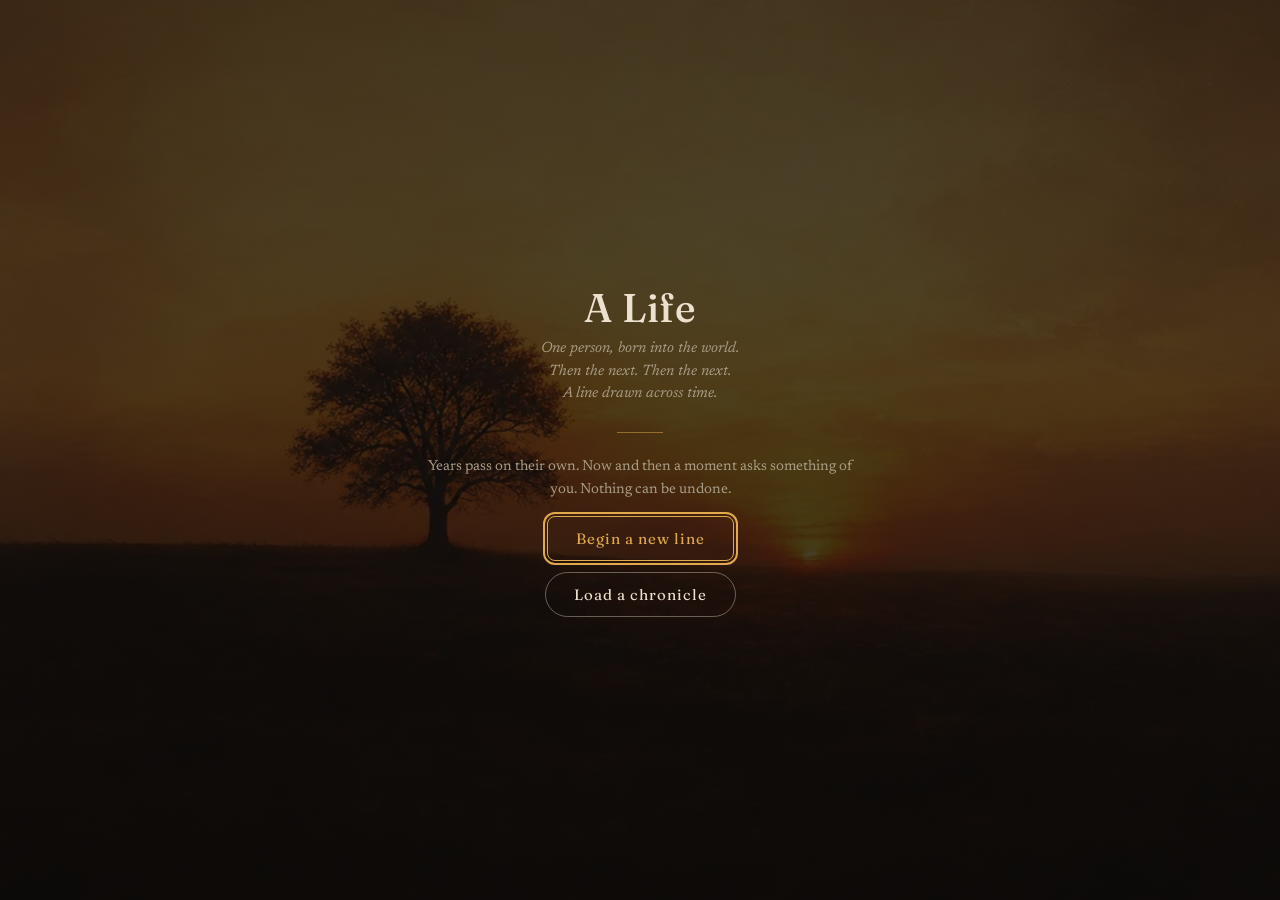
==== a-life.html @ 51de18b0 "UX/a11y: inline delete confirm, constellation keyboard nav, live regions, AA contrast Addresses majo" ====
<!DOCTYPE html>
<html lang="en">
<head>
<meta charset="UTF-8">
<meta name="viewport" content="width=device-width, initial-scale=1.0, viewport-fit=cover">
<title>A Life</title>
<link rel="icon" href="data:image/svg+xml,%3Csvg xmlns='http://www.w3.org/2000/svg' viewBox='0 0 32 32'%3E%3Crect width='32' height='32' fill='%2316110d'/%3E%3Ccircle cx='16' cy='15' r='7' fill='%23e0a94b'/%3E%3C/svg%3E">
<link rel="preconnect" href="https://fonts.googleapis.com">
<link rel="preconnect" href="https://fonts.gstatic.com" crossorigin>
<link href="https://fonts.googleapis.com/css2?family=Fraunces:ital,opsz,wght@0,9..144,400;0,9..144,500;0,9..144,600;1,9..144,400;1,9..144,500&family=Newsreader:ital,opsz,wght@0,6..72,400;0,6..72,500;1,6..72,400&display=swap" rel="stylesheet">
<link rel="stylesheet" href="styles.css">
</head>
<body>
<canvas id="sky" aria-hidden="true"></canvas>
<div id="stageArt" aria-hidden="true"></div>
<div id="stageTitle" aria-live="polite" aria-atomic="true"></div>
<div class="grain"></div><div class="glow"></div>
<div class="cloudStatus" id="cloudStatus" role="status" aria-live="polite" aria-atomic="true"></div>

<div id="app">
  <header>
    <div class="who">
      <div class="name" id="hName">&mdash;</div>
      <div class="meta" id="hMeta">&mdash;</div>
    </div>
    <div class="gen" id="hGen"></div>
  </header>
  <div class="being" id="being" aria-live="polite" aria-atomic="true"></div>
  <div class="stage">
    <div class="passing" id="passing">
      <div class="yr" id="pYr"></div>
      <div class="age" id="pAge">0<small id="pAgeSub">years</small></div>
      <div class="breath"></div>
    </div>
    <div class="card" id="card" tabindex="-1" role="group" aria-label="a moment">
      <div class="scene" id="scene" aria-live="polite" aria-atomic="true"></div>
      <div class="choices" id="choices"></div>
    </div>
  </div>
  <div class="log" id="log" aria-live="polite" aria-atomic="false"></div>
  <footer>
    <button class="pp" id="pp" aria-label="pause"></button>
    <div class="flow" id="flow">the years are passing</div>
    <button class="pp" id="menuBtn" aria-label="save and menu" title="save &amp; menu" style="flex:0 0 44px;"><svg viewBox="0 0 24 24" fill="none" stroke="currentColor" stroke-width="2"><path d="M4 6h16M4 12h16M4 18h16"/></svg></button>
  </footer>
</div>

<div class="veil show" id="vTitle" role="dialog" aria-modal="true" aria-label="A Life">
  <div class="veil-art" aria-hidden="true" style="background-image:url('assets/title.webp')"></div>
  <div class="sheet">
    <h1>A Life</h1>
    <div class="tag">One person, born into the world.<br>Then the next. Then the next.<br>A line drawn across time.</div>
    <div class="rule"></div>
    <p class="dim">Years pass on their own. Now and then a moment asks something of you. Nothing can be undone.</p>
    <div style="display:flex;flex-direction:column;gap:11px;align-items:center;margin-top:8px;">
      <button class="btn" id="begin">Begin a new line</button>
      <button class="btn ghost" id="openLoad">Load a chronicle</button>
    </div>
  </div>
</div>

<div class="veil" id="vLoad" role="dialog" aria-modal="true" aria-label="Chronicles">
  <div class="sheet">
    <h1 class="small">Chronicles</h1>
    <div class="tag" id="loadHint" aria-live="polite" aria-atomic="true">Choose a line to continue, or start another.</div>
    <div id="slotList" style="margin:8px 0 4px;text-align:left;"></div>
    <button class="btn ghost" id="inspectBtn" style="font-size:12px;padding:8px 16px;">Inspect storage</button>
    <div id="inspectOut" style="text-align:left;font-size:11px;color:var(--ink-dim);margin:10px 0;white-space:pre-wrap;word-break:break-word;line-height:1.5;"></div>
    <div class="backup">
      <div class="backupTitle">Your chronicle code &mdash; continue on any device</div>
      <textarea id="codeBox" placeholder="Tap “Sync &amp; copy code” for your chronicle code. To continue a line on another device, paste its code here and tap “Continue from code”." spellcheck="false"></textarea>
      <div class="backupRow">
        <button class="btn ghost" id="exportBtn">Sync &amp; copy code</button>
        <button class="btn ghost" id="importBtn">Continue from code</button>
      </div>
      <div id="backupMsg" class="backupMsg" role="status" aria-live="polite" aria-atomic="true"></div>
    </div>
    <button class="btn ghost" id="loadBack">Back</button>
  </div>
</div>

<div class="veil" id="vDeath" role="dialog" aria-modal="true" aria-label="An ending">
  <div class="veil-art" aria-hidden="true" style="background-image:url('assets/eulogy.webp')"></div>
  <div class="sheet">
    <div class="yr" style="font-family:'Fraunces';font-size:11px;letter-spacing:4px;text-transform:uppercase;color:var(--ink-faint);margin-bottom:10px;">an ending</div>
    <h1 class="small" id="dName">&mdash;</h1>
    <div class="tag" id="dSpan">&mdash;</div>
    <p class="eul-line" id="dEul">&mdash;</p>
    <div class="rule"></div>
    <div class="survivors" id="dSurv"></div>
    <div style="margin-top:14px;"><span id="dChron" tabindex="0" role="button" aria-label="read this life in the chronicle" style="cursor:pointer;font-size:13px;color:var(--amber);opacity:.9;letter-spacing:.3px;">&#10022; read this life &amp; the line &#8599;</span></div>
    <button class="btn" id="dNext" style="margin-top:16px;">&mdash;</button>
    <div style="margin-top:16px;"><span id="dBackup" tabindex="0" role="button" aria-label="back up this bloodline" style="cursor:pointer;font-size:13px;color:var(--amber);opacity:.88;letter-spacing:.3px;border-bottom:1px solid rgba(224,169,75,.35);padding-bottom:1px;">&#8675; back up this bloodline</span></div>
  </div>
</div>

<div class="veil" id="vHeir" role="dialog" aria-modal="true" aria-label="The line continues">
  <div class="veil-art" aria-hidden="true" style="background-image:url('assets/heir.webp')"></div>
  <div class="sheet">
    <div class="yr" style="font-family:'Fraunces';font-size:11px;letter-spacing:4px;text-transform:uppercase;color:var(--ink-faint);margin-bottom:10px;" id="heirKick">the line continues</div>
    <h1 class="small" id="heirName">&mdash;</h1>
    <div class="tag" id="heirTag">&mdash;</div>
    <p class="dim" id="heirInherit">&mdash;</p>
    <button class="btn" id="heirGo">Live this life</button>
  </div>
</div>

<div class="veil" id="vChron" role="dialog" aria-modal="true" aria-label="The Chronicle">
  <div class="sheet tree">
    <h1 class="small">The Chronicle</h1>
    <div class="tag" id="chronName" style="margin-bottom:10px;"></div>
    <div class="tabs" role="tablist" aria-label="Chronicle views">
      <button class="tab on" data-tab="life" id="tabLife" role="tab" aria-selected="true" aria-controls="paneLife" tabindex="0">This Life</button>
      <button class="tab" data-tab="line" id="tabLine" role="tab" aria-selected="false" aria-controls="paneLine" tabindex="-1">The Line</button>
      <button class="tab" data-tab="stars" id="tabStars" role="tab" aria-selected="false" aria-controls="paneStars" tabindex="-1">Constellation</button>
    </div>
    <div id="paneLife" class="pane" role="tabpanel" aria-labelledby="tabLife" tabindex="0">
      <div class="lifeHead" id="lifeHead"></div>
      <div class="memoir" id="memoir" tabindex="0" role="region" aria-label="this life, recorded"></div>
    </div>
    <div id="paneLine" class="pane" role="tabpanel" aria-labelledby="tabLine" tabindex="0" style="display:none;">
      <div class="house" id="housePanel"></div>
      <div class="marks" id="marks"></div>
      <div class="lineage" id="lineage"></div>
    </div>
    <div id="paneStars" class="pane" role="tabpanel" aria-labelledby="tabStars" tabindex="0" style="display:none;">
      <div class="starWrap"><canvas id="starCanvas" aria-hidden="true"></canvas><div class="starTip" id="starTip"></div></div>
      <div class="starLegend">
        <span><i class="dot chose"></i> chosen</span>
        <span><i class="dot alt"></i> the road not taken</span>
        <span class="starHint">each strand is one life &middot; drag or arrow keys to roam &middot; pinch / scroll to zoom</span>
      </div>
      <div id="starA11y" class="sr-only" aria-live="polite" aria-atomic="true"></div>
    </div>
    <button class="btn" id="chronClose">Return</button>
  </div>
</div>

<!-- Game logic, split by concern and loaded in dependency order. -->
<script src="core.js"></script>
<script src="content.js"></script>
<script src="engine.js"></script>
<script src="dynasty.js"></script>
<script src="ui.js"></script>
<script src="persistence.js"></script>
<script src="cloud.js"></script>
<script src="scene.js"></script>
<script src="constellation.js"></script>
</body>
</html>
---- styles.css ----
:root{
    --bg:#16110d;
    --bg2:#1f1813;
    --ink:#ece1cf;
    --ink-dim:#a99c87;
    --ink-faint:#8a7d6e;
    --amber:#e0a94b;
    --rose:#db9d9a;
    --sage:#9bbf9a;
    --line:rgba(236,225,207,0.11);
    --card:rgba(35,27,21,0.9);
  }
  *{box-sizing:border-box;margin:0;padding:0;}
  html,body{height:100%;}
  #sky{position:fixed;inset:0;z-index:0;display:block;width:100%;height:100%;}
  #stageTitle{position:fixed;top:42%;left:0;right:0;z-index:5;text-align:center;pointer-events:none;
    font-family:'Fraunces',serif;font-weight:400;font-size:13px;letter-spacing:8px;text-transform:uppercase;
    color:var(--amber);opacity:0;transition:opacity 1.4s ease;text-shadow:0 0 24px rgba(224,169,75,0.6);}
  #stageTitle.show{opacity:0.92;}
  body{
    background:var(--bg);
    color:var(--ink);
    font-family:'Newsreader',serif;
    overflow:hidden;
    -webkit-tap-highlight-color:transparent;
    -webkit-font-smoothing:antialiased;
  }
  .grain{position:fixed;inset:0;pointer-events:none;z-index:1;opacity:0.045;mix-blend-mode:overlay;
    background-image:url("data:image/svg+xml,%3Csvg xmlns='http://www.w3.org/2000/svg' width='160' height='160'%3E%3Cfilter id='n'%3E%3CfeTurbulence type='fractalNoise' baseFrequency='0.85' numOctaves='3'/%3E%3C/filter%3E%3Crect width='100%25' height='100%25' filter='url(%23n)'/%3E%3C/svg%3E");}
  .glow{position:fixed;inset:0;pointer-events:none;z-index:1;
    background:radial-gradient(120% 90% at 50% 8%, rgba(224,169,75,0.10), transparent 55%),
               radial-gradient(140% 120% at 50% 120%, rgba(0,0,0,0.55), transparent 60%);}
  #app{position:relative;z-index:2;height:100%;display:flex;flex-direction:column;max-width:560px;margin:0 auto;}
  header{display:flex;justify-content:space-between;align-items:baseline;padding:18px 22px 10px;}
  .who{display:flex;flex-direction:column;gap:2px;}
  .who .name{font-family:'Fraunces',serif;font-weight:500;font-size:21px;letter-spacing:0.2px;}
  .who .meta{font-size:12px;color:var(--ink-dim);letter-spacing:0.4px;}
  .gen{font-size:10.5px;color:var(--ink-dim);letter-spacing:2px;text-transform:uppercase;text-align:right;line-height:1.7;}
  .gen .chron{cursor:pointer;color:var(--amber);opacity:0.9;}
  .gen .chron:hover{opacity:1;}
  .gen .chron2{cursor:pointer;color:var(--ink-faint);opacity:0.8;font-size:9.5px;}
  .gen .chron2:hover{opacity:1;color:var(--ink-dim);}
  .being{padding:2px 22px 0;color:var(--ink-dim);font-size:13.5px;font-style:italic;min-height:20px;
    opacity:0.9;transition:opacity .6s;}
  .stage{flex:1;display:flex;flex-direction:column;justify-content:center;padding:8px 22px;min-height:0;}
  .passing{text-align:center;opacity:0;transition:opacity 1s;}
  .passing.show{opacity:1;}
  .passing .yr{font-family:'Fraunces',serif;font-size:13px;letter-spacing:4px;text-transform:uppercase;color:var(--ink-faint);}
  .passing .age{font-family:'Fraunces',serif;font-weight:400;font-size:54px;line-height:1.05;margin:14px 0 6px;
    text-shadow:0 2px 30px rgba(0,0,0,0.55);}
  .passing .age small{font-size:15px;color:var(--ink-dim);letter-spacing:1px;display:block;margin-top:4px;font-family:'Newsreader';}
  .breath{display:none;}
  .card{opacity:0;transform:translateY(14px);transition:opacity .55s ease,transform .55s cubic-bezier(.2,.8,.2,1);}
  .card.show{opacity:1;transform:none;}
  .card .scene{font-family:'Fraunces',serif;font-weight:400;font-size:23px;line-height:1.42;letter-spacing:0.1px;}
  .card .scene em{font-style:italic;color:var(--amber);}
  .choices{margin-top:26px;display:flex;flex-direction:column;gap:11px;}
  .choice{
    text-align:left;background:var(--card);border:1px solid var(--line);border-radius:13px;
    padding:14px 17px;color:var(--ink);font-family:'Newsreader',serif;font-size:16px;line-height:1.4;
    cursor:pointer;transition:border-color .2s,background .2s,transform .08s;position:relative;
  }
  .choice:hover{border-color:rgba(224,169,75,0.5);background:rgba(46,35,27,0.95);}
  .choice:active{transform:scale(0.985);}
  .choice.chosen{border-color:var(--amber);background:rgba(224,169,75,0.18);animation:chosenPulse .5s ease;}
  @keyframes chosenPulse{0%{box-shadow:0 0 0 0 rgba(224,169,75,0.5);}100%{box-shadow:0 0 0 14px rgba(224,169,75,0);}}
  .choice .h{display:block;font-style:italic;color:var(--ink-faint);font-size:13px;margin-top:5px;opacity:0;
    max-height:0;overflow:hidden;transition:opacity .3s,max-height .3s,margin .3s;}
  .choice:hover .h{opacity:0.9;max-height:40px;margin-top:6px;}
  .log{height:92px;overflow:hidden;padding:0 22px 8px;display:flex;flex-direction:column;justify-content:flex-end;}
  .log::-webkit-scrollbar{width:0;}
  .entry{font-size:14.5px;line-height:1.5;margin-bottom:9px;color:var(--ink);opacity:0;animation:rise .6s forwards;
    text-shadow:0 1px 4px rgba(8,6,4,.92), 0 0 3px rgba(8,6,4,.7);}
  .entry .a{color:var(--ink-faint);font-size:11px;letter-spacing:1px;margin-right:8px;}
  .entry.obs{font-style:italic;color:var(--ink);}
  .entry.joy{color:var(--sage);}
  .entry.loss{color:var(--rose);}
  .entry.echo{color:var(--ink);font-style:italic;padding-left:13px;border-left:2px solid rgba(224,169,75,0.45);}
  @keyframes rise{from{opacity:0;transform:translateY(6px);}to{opacity:1;transform:none;}}
  footer{display:flex;align-items:center;gap:14px;padding:10px 22px calc(16px + env(safe-area-inset-bottom));}
  .flow{display:flex;align-items:center;gap:9px;flex:1;color:var(--ink-faint);font-size:12px;letter-spacing:0.5px;}
  .pp{width:38px;height:38px;border-radius:50%;border:1px solid var(--line);background:rgba(236,225,207,0.04);
    color:var(--ink);cursor:pointer;display:grid;place-items:center;transition:background .2s,transform .1s;flex:0 0 38px;}
  .pp:hover{background:rgba(236,225,207,0.1);}
  .pp:active{transform:scale(0.93);}
  .pp svg{width:14px;height:14px;}
  .veil{position:fixed;inset:0;z-index:10;background:rgba(12,9,7,0.86);backdrop-filter:blur(7px);
    display:flex;align-items:center;justify-content:center;padding:26px;opacity:0;pointer-events:none;
    transition:opacity .6s;}
  .veil.show{opacity:1;pointer-events:auto;}
  .sheet{max-width:430px;width:100%;text-align:center;max-height:88vh;overflow-y:auto;}
  .sheet::-webkit-scrollbar{width:0;}
  .sheet h1{font-family:'Fraunces',serif;font-weight:500;font-size:40px;letter-spacing:0.5px;margin-bottom:6px;}
  .sheet h1.small{font-size:27px;}
  .sheet .tag{color:var(--ink-dim);font-style:italic;font-size:15px;margin-bottom:26px;line-height:1.5;}
  .sheet p{font-size:16px;line-height:1.62;color:var(--ink);margin-bottom:14px;}
  .sheet p.dim{color:var(--ink-dim);font-size:14.5px;}
  .sheet .rule{width:46px;height:1px;background:var(--amber);opacity:0.5;margin:22px auto;}
  .btn{display:inline-block;margin-top:18px;background:transparent;border:1px solid var(--amber);color:var(--amber);
    font-family:'Fraunces',serif;font-size:15px;letter-spacing:1px;padding:12px 28px;border-radius:30px;cursor:pointer;
    transition:background .25s,color .25s;}
  .btn:hover{background:var(--amber);color:var(--bg);}
  .btn{margin-top:0;}
  /* breathing room above the dismiss buttons at the foot of scrollable panels */
  #chronClose,#loadBack{margin-top:22px;}
  .btn.ghost{border-color:var(--line);color:var(--ink-dim);}
  .btn.ghost:hover{background:rgba(236,225,207,0.08);color:var(--ink);}
  .slot{display:flex;align-items:center;gap:12px;background:rgba(236,225,207,0.04);border:1px solid var(--line);
    border-radius:14px;padding:13px 15px;margin-bottom:10px;cursor:pointer;transition:border-color .2s,background .2s;}
  .slot:hover{border-color:rgba(224,169,75,0.45);background:rgba(46,35,27,0.6);}
  .slot .body{flex:1;min-width:0;}
  .slot .nm{font-family:'Fraunces';font-size:16px;color:var(--ink);}
  .slot .sub{font-size:11.5px;color:var(--ink-dim);margin-top:3px;letter-spacing:.3px;}
  .slot .sub .dead{color:var(--rose);}
  .slot .del{flex:0 0 auto;color:var(--ink-faint);font-size:13px;padding:6px 8px;border-radius:8px;cursor:pointer;}
  .slot .del:hover{color:var(--rose);background:rgba(208,138,134,0.12);}
  .slot.empty{justify-content:center;color:var(--ink-faint);font-style:italic;cursor:default;}
  .slot.empty:hover{border-color:var(--line);background:rgba(236,225,207,0.04);}
  .backup{margin:14px 0;padding:14px;border:1px solid var(--line);border-radius:14px;background:rgba(236,225,207,0.03);text-align:center;}
  .backupTitle{font-family:'Fraunces',serif;font-size:13px;color:var(--amber);letter-spacing:.5px;margin-bottom:10px;opacity:.9;}
  #codeBox{width:100%;height:64px;resize:none;background:rgba(12,9,7,0.5);border:1px solid var(--line);border-radius:10px;
    color:var(--ink-dim);font-family:'DM Mono',monospace;font-size:10px;padding:9px 11px;line-height:1.4;outline:none;word-break:break-all;}
  #codeBox:focus{border-color:var(--amber);outline:2px solid var(--amber);outline-offset:1px;}
  .backupRow{margin:10px auto 0;max-width:240px;}
  .backupRow .btn{display:block;width:100%;margin:9px auto 0;font-size:12px;padding:9px 16px;}
  .backupMsg{font-size:11.5px;color:var(--sage);margin-top:9px;min-height:15px;font-style:italic;}
  .backupMsg.warn{color:var(--rose);}
  .eul-line{font-family:'Newsreader';font-style:italic;font-size:16px;color:var(--ink);line-height:1.6;}
  .survivors{font-size:13.5px;color:var(--ink-dim);margin-top:8px;line-height:1.7;}
  .tree{text-align:left;}
  .tree h1{text-align:center;}
  .marks{display:flex;flex-wrap:wrap;gap:8px;justify-content:center;margin:18px 0 8px;}
  .mark{background:rgba(236,225,207,0.05);border:1px solid var(--line);border-radius:10px;padding:8px 12px;text-align:center;min-width:84px;}
  .mark .v{font-family:'Fraunces';font-size:18px;color:var(--amber);}
  .mark .l{font-size:9.5px;letter-spacing:1px;text-transform:uppercase;color:var(--ink-faint);margin-top:3px;}
  .lineage{margin-top:18px;}
  .tabs{display:flex;flex-wrap:wrap;gap:8px;justify-content:center;margin-bottom:14px;}
  .tab{background:transparent;border:1px solid var(--line);color:var(--ink-dim);font-family:'Fraunces',serif;
    font-size:13px;letter-spacing:.5px;padding:7px 16px;border-radius:20px;cursor:pointer;white-space:nowrap;transition:all .2s;}
  .tab.on{border-color:var(--amber);color:var(--amber);background:rgba(224,169,75,0.1);}
  .lifeHead{text-align:center;margin-bottom:14px;}
  .lifeHead .nm{font-family:'Fraunces';font-size:19px;color:var(--ink);}
  .lifeHead .sub{font-size:12px;color:var(--ink-dim);font-style:italic;margin-top:4px;line-height:1.5;}
  .memoir{text-align:left;max-height:46vh;overflow-y:auto;padding-right:4px;
    -webkit-mask-image:linear-gradient(180deg,transparent,#000 14px,#000 calc(100% - 14px),transparent);
    mask-image:linear-gradient(180deg,transparent,#000 14px,#000 calc(100% - 14px),transparent);}
  .memoir::-webkit-scrollbar{width:0;}
  .mline{display:flex;gap:11px;padding:7px 0;border-bottom:1px solid rgba(236,225,207,0.05);font-size:14px;line-height:1.5;}
  .mline .ma{font-family:'Fraunces';font-size:11px;color:var(--ink-faint);flex:0 0 26px;text-align:right;padding-top:2px;}
  .mline .mt{flex:1;color:var(--ink-dim);}
  .mline.obs .mt{font-style:italic;color:var(--ink);}
  .mline.joy .mt{color:var(--sage);}
  .mline.loss .mt{color:var(--rose);}
  .mline.echo .mt{font-style:italic;color:var(--ink);padding-left:11px;border-left:2px solid rgba(224,169,75,0.4);}
  .mline .stage-sep{font-family:'Fraunces';font-size:10px;letter-spacing:2px;text-transform:uppercase;color:var(--amber);opacity:.6;}
  .starWrap{position:relative;width:100%;height:54vh;border-radius:16px;overflow:hidden;
    background:radial-gradient(130% 100% at 50% 0%, #1a1830, #0c0a14 70%);border:1px solid var(--line);}
  #starCanvas{display:block;width:100%;height:100%;touch-action:none;cursor:grab;}
  #starCanvas:active{cursor:grabbing;}
  .starTip{position:absolute;pointer-events:none;background:rgba(12,9,7,0.9);border:1px solid rgba(224,169,75,0.4);
    border-radius:10px;padding:8px 11px;font-size:12px;line-height:1.4;max-width:200px;color:var(--ink);
    opacity:0;transition:opacity .15s;transform:translate(-50%,-115%);z-index:2;}
  .starTip .age{color:var(--amber);font-family:'Fraunces';font-size:11px;letter-spacing:1px;}
  .starTip .alt{color:var(--ink-faint);font-style:italic;font-size:11px;margin-top:3px;}
  .starLegend{display:flex;gap:14px;align-items:center;justify-content:center;flex-wrap:wrap;
    margin-top:11px;font-size:11px;color:var(--ink-dim);}
  .starLegend i.dot{display:inline-block;width:8px;height:8px;border-radius:50%;margin-right:5px;vertical-align:middle;}
  .starLegend i.dot.chose{background:var(--amber);box-shadow:0 0 6px var(--amber);}
  .starLegend i.dot.alt{background:rgba(160,170,210,0.5);}
  .starLegend .starHint{opacity:.5;font-style:italic;letter-spacing:.3px;}
  .anc{padding:11px 0;border-bottom:1px solid var(--line);display:flex;gap:12px;align-items:baseline;}
  .anc .o{font-family:'Fraunces';font-size:11px;color:var(--ink-faint);width:30px;flex:0 0 30px;}
  .anc .nm{font-family:'Fraunces';font-size:16px;}
  .anc .sp{font-size:12px;color:var(--ink-faint);margin-left:auto;white-space:nowrap;}
  .anc .ep{font-size:13px;color:var(--ink-dim);font-style:italic;display:block;margin-top:2px;}
  .anc.alive .nm{color:var(--amber);}
  .house{margin:14px 0 4px;padding:14px 16px;background:rgba(224,169,75,0.06);border:1px solid rgba(224,169,75,0.22);border-radius:14px;text-align:left;}
  .house .seat{font-family:'Fraunces';font-size:17px;color:var(--ink);}
  .house .seat b{color:var(--amber);font-weight:600;}
  .house .rep{font-size:12.5px;color:var(--ink-dim);font-style:italic;margin-top:5px;}
  .house .motto{font-family:'Fraunces';font-style:italic;font-size:14px;color:var(--amber);margin-top:9px;text-align:center;opacity:0.9;}
  .house .item{font-size:12.5px;color:var(--ink-dim);margin-top:7px;padding-left:13px;border-left:2px solid rgba(224,169,75,0.4);line-height:1.45;}
  .house .item.secret{border-color:var(--rose);color:var(--rose);}
  /* cloud-sync status — a brief, subtle toast near the top; fades on its own */
  .cloudStatus{position:fixed;top:10px;left:0;right:0;z-index:6;text-align:center;pointer-events:none;
    font-family:'Fraunces',serif;font-size:10.5px;letter-spacing:1.5px;text-transform:uppercase;
    color:var(--ink-faint);opacity:0;transition:opacity .6s ease;}
  .cloudStatus.show{opacity:0.85;}
  .cloudStatus.ok{color:var(--sage);}
  .cloudStatus.dim{color:var(--ink-dim);}
  /* desktop: let the Chronicle (and especially the constellation) use the wider screen;
     the rest of the game keeps its narrow reading column */
  @media (min-width:760px){
    #vChron .sheet{max-width:700px;}
  }
  /* atmospheric image backdrops behind the text at key beats (title/eulogy/heir) */
  .veil-art{position:absolute;inset:0;z-index:0;background-size:cover;background-position:center;pointer-events:none;}
  .veil-art::after{content:'';position:absolute;inset:0;
    background:linear-gradient(180deg, rgba(12,9,7,.76) 0%, rgba(12,9,7,.72) 42%, rgba(12,9,7,.86) 100%);}
  .veil .sheet{position:relative;z-index:1;}
  /* a dim image wash that rides the stage-title transitions */
  #stageArt{position:fixed;inset:0;z-index:4;background-size:cover;background-position:center;
    opacity:0;transition:opacity 1.6s ease;pointer-events:none;}
  #stageArt.show{opacity:0.42;}

  /* ============================================================
     Accessibility, touch & polish pass (review-driven)
     ============================================================ */
  /* keyboard focus — a clear amber ring on every interactive control */
  .choice:focus-visible, .btn:focus-visible, .tab:focus-visible, .pp:focus-visible,
  .gen .chron:focus-visible, .gen .chron2:focus-visible, #dBackup:focus-visible, #dChron:focus-visible,
  .slot .del:focus-visible, .slot .body:focus-visible{
    outline:2px solid var(--amber); outline-offset:2px; border-radius:8px;
  }
  /* reveal each choice's hint for keyboard users and on touch devices (which have no hover) */
  .choice:focus-visible .h{opacity:0.9;max-height:40px;margin-top:6px;}
  @media (hover:none){ .choice .h{opacity:0.82;max-height:44px;margin-top:6px;} }
  /* the narrative prose sits directly over the open sky — give it its own soft dark
     backing so it stays legible even on the pale youth/midday skies */
  .card .scene{text-shadow:0 1px 10px rgba(8,6,4,0.72), 0 0 34px rgba(8,6,4,0.55);}
  .being{text-shadow:0 1px 14px rgba(8,6,4,0.9), 0 0 28px rgba(8,6,4,0.6);}
  /* ghost buttons sit over painterly veil backdrops — keep their outline readable */
  .veil .btn.ghost{border-color:rgba(236,225,207,0.38);color:var(--ink);}
  /* delete control: a comfortable 44px touch target */
  .slot .del{min-width:44px;min-height:44px;}
  /* the time control reads as primary and distinct from the menu (amber = actionable) */
  #pp{border-color:rgba(224,169,75,0.42);background:rgba(224,169,75,0.07);}
  #pp:hover{background:rgba(224,169,75,0.16);}
  /* comfortable footer tap targets (>=44px) */
  .pp{width:44px;height:44px;flex:0 0 44px;}
  .pp svg{width:15px;height:15px;}
  /* the slot delete control is a <button> now — strip default chrome */
  .slot .del{background:transparent;border:0;font-family:inherit;line-height:1;display:grid;place-items:center;min-width:44px;min-height:44px;}
  /* the Chronicle / constellation entry points were too small to discover/tap */
  .gen{line-height:2.0;font-size:11px;}
  .gen .chron, .gen .chron2{display:inline-block;padding:11px 3px;min-height:44px;box-sizing:border-box;}
  .gen .chron{font-size:13.5px;letter-spacing:1px;border-bottom:1px solid rgba(224,169,75,0.45);}
  .gen .chron2{font-size:12px;color:var(--ink-dim);opacity:1;border-bottom:1px solid rgba(169,156,135,0.5);}
  .gen .chron2:hover{color:var(--ink);}
  /* inactive Chronicle tabs get a faint surface so selection reads by more than hue */
  .tab{background:rgba(236,225,207,0.035);}
  .tab.on{background:rgba(224,169,75,0.12);}
  /* a more legible stage-transition title (was 13px / 8px tracking) */
  #stageTitle{font-size:15px;letter-spacing:5px;}
  /* respect prefers-reduced-motion — kill transitions/animations/smooth-scroll;
     the canvases freeze their own clocks in JS (scene.js / constellation.js) */
  @media (prefers-reduced-motion: reduce){
    *, *::before, *::after{
      animation-duration:0.001ms !important; animation-iteration-count:1 !important;
      transition-duration:0.001ms !important; scroll-behavior:auto !important;
    }
    .card{transform:none;}
  }

  /* ---- review pass 3: card edges, AA contrast, keyboard rows ---- */
  .choice{border-color:rgba(236,225,207,0.18);}        /* keep a defined edge over any sky */
  .choice .h{color:var(--ink-dim);}                    /* hint text clears AA (was ink-faint) */
  .mark .l{color:var(--ink-dim);}                      /* 9.5px stat labels clear AA */
  .starLegend .starHint{opacity:0.85;}                 /* constellation hint clears AA */
  .tab{background:rgba(236,225,207,0.07);}             /* inactive tabs read as pressable */
  .stage{overflow-y:auto;}                             /* tall (3-choice) cards stay reachable on short screens */
  #dChron, #dBackup{display:inline-block;padding:12px 6px;min-height:44px;box-sizing:border-box;}  /* comfortable eulogy tap targets */
  .tab{min-height:44px;}                               /* chronicle tabs meet the touch-target minimum */
  /* the load-slot row and ancestor rows are keyboard controls now — same amber ring */
  .slot .body{border-radius:9px;}
  .slot .body:focus-visible, .anc:focus-visible{outline:2px solid var(--amber);outline-offset:2px;border-radius:8px;}
  /* a quiet running-state cue: the age numeral breathes while time flows, holds still when paused */
  body:not(.paused) .passing .age{animation:ageBreath 4.5s ease-in-out infinite;}
  @keyframes ageBreath{0%,100%{opacity:1;}50%{opacity:0.8;}}
  /* a one-time beckon so a new player finds the chronicle control */
  .gen .chron.beckon{animation:beckon 1.4s ease-in-out 3;}
  @keyframes beckon{0%,100%{text-shadow:none;}50%{text-shadow:0 0 11px var(--amber);}}

  /* ---- review pass 4 (round 9): AA on temporal labels, sr-only, inline delete ---- */
  /* ages / dates / ordinals in the chronicle carry meaning — lift them off ink-faint (~3.8:1) to ink-dim (~5.6:1) for AA */
  .entry .a, .mline .ma, .anc .o, .anc .sp{color:var(--ink-dim);}
  /* visually-hidden live region used for constellation keyboard announcements */
  .sr-only{position:absolute;width:1px;height:1px;padding:0;margin:-1px;overflow:hidden;clip:rect(0 0 0 0);white-space:nowrap;border:0;}
  /* inline two-step delete confirm — replaces the native confirm() dialog */
  .slot .delConfirm{display:flex;gap:6px;align-items:center;flex:0 0 auto;}
  .slot .delYes, .slot .delNo{font-family:'Newsreader',serif;font-size:12.5px;padding:8px 12px;min-height:44px;box-sizing:border-box;border-radius:8px;cursor:pointer;border:1px solid;background:transparent;}
  .slot .delYes{color:var(--rose);border-color:rgba(219,157,154,0.5);}
  .slot .delYes:hover{background:rgba(208,138,134,0.14);}
  .slot .delNo{color:var(--ink-dim);border-color:var(--line);}
  .slot .delNo:hover{background:rgba(236,225,207,0.06);}
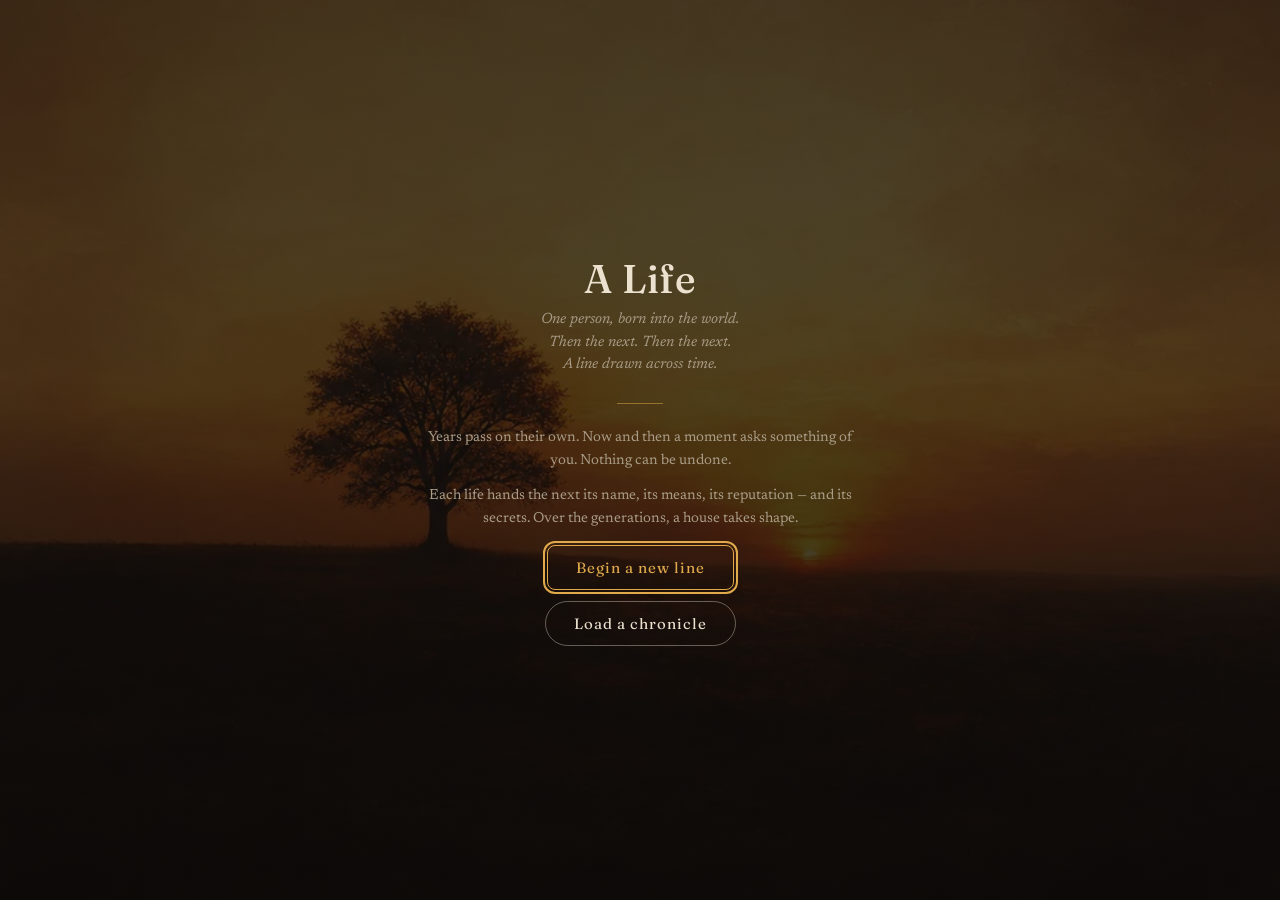
==== commit e24c17c5: "Gameplay round 1: agency, failure pressure, readable state — and fixes A diverse 10-juror baseline (" ====
--- a/a-life.html
+++ b/a-life.html
@@ -11,6 +11,7 @@
 <link rel="stylesheet" href="styles.css">
 </head>
 <body>
+<a href="#app" class="skip">Skip to the game</a>
 <canvas id="sky" aria-hidden="true"></canvas>
 <div id="stageArt" aria-hidden="true"></div>
 <div id="stageTitle" aria-live="polite" aria-atomic="true"></div>
@@ -26,6 +27,7 @@
     <div class="gen" id="hGen"></div>
   </header>
   <div class="being" id="being" aria-live="polite" aria-atomic="true"></div>
+  <button class="reflect" id="stockBtn" aria-label="how things stand — a quiet reckoning of where this life sits right now">how things stand</button>
   <div class="stage">
     <div class="passing" id="passing">
       <div class="yr" id="pYr"></div>
@@ -33,14 +35,15 @@
       <div class="breath"></div>
     </div>
     <div class="card" id="card" tabindex="-1" role="group" aria-label="a moment">
-      <div class="scene" id="scene" aria-live="polite" aria-atomic="true"></div>
+      <div class="scene" id="scene" aria-live="assertive" aria-atomic="true"></div>
       <div class="choices" id="choices"></div>
     </div>
   </div>
-  <div class="log" id="log" aria-live="polite" aria-atomic="false"></div>
+  <div class="log" id="log" aria-live="polite" aria-atomic="false" role="button" tabindex="0" aria-label="open the full record of this life"></div>
   <footer>
     <button class="pp" id="pp" aria-label="pause"></button>
-    <div class="flow" id="flow">the years are passing</div>
+    <div class="flow" id="flow" role="button" tabindex="0" aria-label="the years are passing — tap to change the pace">the years are passing</div>
+    <button class="pp" id="musicBtn" aria-label="music off — tap to play" title="music" style="flex:0 0 44px;"><svg viewBox="0 0 24 24" fill="none" stroke="currentColor" stroke-width="2" stroke-linecap="round" stroke-linejoin="round"><path d="M9 18V5l10-2v11"/><circle cx="6" cy="18" r="3"/><circle cx="16" cy="16" r="3"/></svg></button>
     <button class="pp" id="menuBtn" aria-label="save and menu" title="save &amp; menu" style="flex:0 0 44px;"><svg viewBox="0 0 24 24" fill="none" stroke="currentColor" stroke-width="2"><path d="M4 6h16M4 12h16M4 18h16"/></svg></button>
   </footer>
 </div>
@@ -52,6 +55,7 @@
     <div class="tag">One person, born into the world.<br>Then the next. Then the next.<br>A line drawn across time.</div>
     <div class="rule"></div>
     <p class="dim">Years pass on their own. Now and then a moment asks something of you. Nothing can be undone.</p>
+    <p class="dim" style="margin-top:-3px;">Each life hands the next its name, its means, its reputation — and its secrets. Over the generations, a house takes shape.</p>
     <div style="display:flex;flex-direction:column;gap:11px;align-items:center;margin-top:8px;">
       <button class="btn" id="begin">Begin a new line</button>
       <button class="btn ghost" id="openLoad">Load a chronicle</button>
@@ -64,8 +68,11 @@
     <h1 class="small">Chronicles</h1>
     <div class="tag" id="loadHint" aria-live="polite" aria-atomic="true">Choose a line to continue, or start another.</div>
     <div id="slotList" style="margin:8px 0 4px;text-align:left;"></div>
-    <button class="btn ghost" id="inspectBtn" style="font-size:12px;padding:8px 16px;">Inspect storage</button>
-    <div id="inspectOut" style="text-align:left;font-size:11px;color:var(--ink-dim);margin:10px 0;white-space:pre-wrap;word-break:break-word;line-height:1.5;"></div>
+    <details class="troubleshoot">
+      <summary>Trouble finding a saved line?</summary>
+      <button class="btn ghost" id="inspectBtn" style="font-size:12px;padding:8px 16px;">Inspect storage</button>
+      <div id="inspectOut" style="text-align:left;font-size:11px;color:var(--ink-dim);margin:10px 0;white-space:pre-wrap;word-break:break-word;line-height:1.5;"></div>
+    </details>
     <div class="backup">
       <div class="backupTitle">Your chronicle code &mdash; continue on any device</div>
       <textarea id="codeBox" placeholder="Tap “Sync &amp; copy code” for your chronicle code. To continue a line on another device, paste its code here and tap “Continue from code”." spellcheck="false"></textarea>
@@ -82,7 +89,7 @@
 <div class="veil" id="vDeath" role="dialog" aria-modal="true" aria-label="An ending">
   <div class="veil-art" aria-hidden="true" style="background-image:url('assets/eulogy.webp')"></div>
   <div class="sheet">
-    <div class="yr" style="font-family:'Fraunces';font-size:11px;letter-spacing:4px;text-transform:uppercase;color:var(--ink-faint);margin-bottom:10px;">an ending</div>
+    <div class="yr" style="font-family:'Fraunces';font-size:11px;letter-spacing:4px;text-transform:uppercase;color:var(--ink-dim);margin-bottom:10px;">an ending</div>
     <h1 class="small" id="dName">&mdash;</h1>
     <div class="tag" id="dSpan">&mdash;</div>
     <p class="eul-line" id="dEul">&mdash;</p>
@@ -97,7 +104,7 @@
 <div class="veil" id="vHeir" role="dialog" aria-modal="true" aria-label="The line continues">
   <div class="veil-art" aria-hidden="true" style="background-image:url('assets/heir.webp')"></div>
   <div class="sheet">
-    <div class="yr" style="font-family:'Fraunces';font-size:11px;letter-spacing:4px;text-transform:uppercase;color:var(--ink-faint);margin-bottom:10px;" id="heirKick">the line continues</div>
+    <div class="yr" style="font-family:'Fraunces';font-size:11px;letter-spacing:4px;text-transform:uppercase;color:var(--ink-dim);margin-bottom:10px;" id="heirKick">the line continues</div>
     <h1 class="small" id="heirName">&mdash;</h1>
     <div class="tag" id="heirTag">&mdash;</div>
     <p class="dim" id="heirInherit">&mdash;</p>
@@ -124,7 +131,7 @@
       <div class="lineage" id="lineage"></div>
     </div>
     <div id="paneStars" class="pane" role="tabpanel" aria-labelledby="tabStars" tabindex="0" style="display:none;">
-      <div class="starWrap"><canvas id="starCanvas" aria-hidden="true"></canvas><div class="starTip" id="starTip"></div></div>
+      <div class="starWrap"><canvas id="starCanvas" aria-hidden="true"></canvas><div class="starTip" id="starTip" aria-live="polite" aria-atomic="true"></div></div>
       <div class="starLegend">
         <span><i class="dot chose"></i> chosen</span>
         <span><i class="dot alt"></i> the road not taken</span>
@@ -133,6 +140,15 @@
       <div id="starA11y" class="sr-only" aria-live="polite" aria-atomic="true"></div>
     </div>
     <button class="btn" id="chronClose">Return</button>
+  </div>
+</div>
+
+<div class="veil" id="vStock" role="dialog" aria-modal="true" aria-label="How things stand">
+  <div class="sheet">
+    <h1 class="small">How things stand</h1>
+    <div class="tag" id="stockWho" style="margin-bottom:8px;"></div>
+    <div id="stockBody" class="stock"></div>
+    <button class="btn ghost" id="stockClose" style="margin-top:14px;">Return to the years</button>
   </div>
 </div>
 
@@ -146,5 +162,6 @@
 <script src="cloud.js"></script>
 <script src="scene.js"></script>
 <script src="constellation.js"></script>
+<script src="audio.js"></script>
 </body>
 </html>
--- a/styles.css
+++ b/styles.css
@@ -119,7 +119,8 @@
   .backup{margin:14px 0;padding:14px;border:1px solid var(--line);border-radius:14px;background:rgba(236,225,207,0.03);text-align:center;}
   .backupTitle{font-family:'Fraunces',serif;font-size:13px;color:var(--amber);letter-spacing:.5px;margin-bottom:10px;opacity:.9;}
   #codeBox{width:100%;height:64px;resize:none;background:rgba(12,9,7,0.5);border:1px solid var(--line);border-radius:10px;
-    color:var(--ink-dim);font-family:'DM Mono',monospace;font-size:10px;padding:9px 11px;line-height:1.4;outline:none;word-break:break-all;}
+    color:var(--ink-dim);font-family:'DM Mono',monospace;font-size:13px;padding:9px 11px;line-height:1.45;outline:none;word-break:break-all;
+    user-select:all;-webkit-user-select:all;}  /* readable on a phone, and one tap selects the whole code */
   #codeBox:focus{border-color:var(--amber);outline:2px solid var(--amber);outline-offset:1px;}
   .backupRow{margin:10px auto 0;max-width:240px;}
   .backupRow .btn{display:block;width:100%;margin:9px auto 0;font-size:12px;padding:9px 16px;}
@@ -283,3 +284,68 @@
   .slot .delYes:hover{background:rgba(208,138,134,0.14);}
   .slot .delNo{color:var(--ink-dim);border-color:var(--line);}
   .slot .delNo:hover{background:rgba(236,225,207,0.06);}
+
+  /* ---- review pass 5 (round 10): reachable dismiss on short screens + last AA touch-ups ---- */
+  /* the sheet scrolls with a hidden scrollbar; pin the dismiss button to the foot and
+     fade content into the dark behind it, so 'Back'/'Return' is always visible/reachable
+     on a short phone with several saved slots (no off-screen, no missing scroll cue) */
+  #loadBack, #chronClose{position:sticky; bottom:0; z-index:2;}
+  #loadBack::before, #chronClose::before{content:''; position:absolute; left:50%; transform:translateX(-50%);
+    bottom:-1px; width:100vw; height:calc(100% + 30px); z-index:-1; pointer-events:none;
+    background:linear-gradient(to bottom, transparent, var(--bg) 62%);}
+  /* the running-state readouts carry meaning — lift them off ink-faint (~3.8:1) to ink-dim for AA */
+  .passing .yr, .flow{color:var(--ink-dim);}
+
+  /* ---- review pass 6 (round 11): hide the storage tool; last AA labels ---- */
+  /* remaining meaning-carrying ink-faint controls/text → ink-dim for AA */
+  .slot .del, .starTip .alt, .slot.empty{color:var(--ink-dim);}
+  /* the storage-recovery diagnostic lives behind a quiet disclosure so ordinary players never meet it */
+  .troubleshoot{margin:6px 0 2px;text-align:center;}
+  .troubleshoot summary{list-style:none;cursor:pointer;font-size:11.5px;color:var(--ink-dim);font-style:italic;letter-spacing:.3px;padding:11px 12px;border-radius:8px;}
+  .troubleshoot summary::-webkit-details-marker{display:none;}
+  .troubleshoot summary:hover{color:var(--ink);}
+  .troubleshoot summary:focus-visible{outline:2px solid var(--amber);outline-offset:2px;}
+  .troubleshoot[open] summary{color:var(--ink);margin-bottom:4px;}
+
+  /* ---- review pass 7: optional, opt-in music ---- */
+  #musicBtn{position:relative;color:var(--ink-dim);}                               /* off: a quiet, dim note */
+  #musicBtn.on{border-color:rgba(224,169,75,0.42);background:rgba(224,169,75,0.07);color:var(--amber);}  /* on: amber, like the pause control */
+  #musicBtn.on:hover{background:rgba(224,169,75,0.16);}
+  /* a diagonal slash reads as "muted" while music is off */
+  #musicBtn:not(.on)::after{content:'';position:absolute;left:10px;right:10px;top:50%;height:1.6px;
+    background:currentColor;border-radius:2px;transform:rotate(-45deg);opacity:.85;pointer-events:none;}
+  /* with three footer controls now, the flow text stays on one line (clips rather than wraps on tiny screens) */
+  .flow{white-space:nowrap;overflow:hidden;}
+
+  /* ---- review pass 8 (ten-juror gameplay round): readable state, pace control, last a11y ---- */
+  /* skip link — invisible until focused, then drops into view */
+  .skip{position:absolute;left:8px;top:-48px;z-index:60;background:var(--amber);color:#16110d;
+    padding:8px 14px;border-radius:8px;font-size:13px;font-weight:600;text-decoration:none;transition:top .15s ease;}
+  .skip:focus{top:8px;outline:2px solid #fff;outline-offset:1px;}
+
+  /* "how things stand" — a quiet, discoverable reflect button under the being line */
+  .reflect{display:block;margin:1px auto 0;background:none;border:none;cursor:pointer;
+    font-family:'Fraunces',serif;font-size:11.5px;letter-spacing:.8px;
+    color:var(--ink-faint);opacity:.82;padding:3px 10px;border-radius:9px;transition:color .2s,opacity .2s;}
+  .reflect::before{content:'⊙ ';opacity:.75;}
+  .reflect:hover{color:var(--amber);opacity:1;}
+  .reflect:focus-visible{outline:2px solid var(--amber);outline-offset:2px;color:var(--amber);}
+  .veil.show ~ #app .reflect, body.paused .reflect{opacity:.55;}
+
+  /* the flow text is now a control: tap it to change the pace of the years */
+  .flow{cursor:pointer;border-radius:8px;transition:color .2s;}
+  .flow:hover{color:var(--ink-dim);}
+  .flow:focus-visible{outline:2px solid var(--amber);outline-offset:2px;}
+  body.hurry .flow{color:var(--amber);opacity:.95;}
+  #log{cursor:pointer;}
+  #log:focus-visible{outline:2px solid var(--amber);outline-offset:2px;border-radius:8px;}
+
+  /* the readout panel — prose tiers, no numbers */
+  .stock{text-align:left;margin:2px 0 4px;}
+  .srow{padding:7px 2px;border-bottom:1px solid rgba(236,225,207,0.08);font-size:15px;line-height:1.5;}
+  .srow:last-child{border-bottom:none;}
+  .stock .sk{font-family:'Fraunces',serif;color:var(--amber);opacity:.92;}
+  .stock .sv{color:var(--ink);}
+  .snote{margin-top:13px;padding-top:11px;border-top:1px solid var(--line);
+    font-size:13.5px;color:var(--ink-dim);font-style:italic;line-height:1.6;}
+  .snote b{color:var(--ink);font-style:normal;}
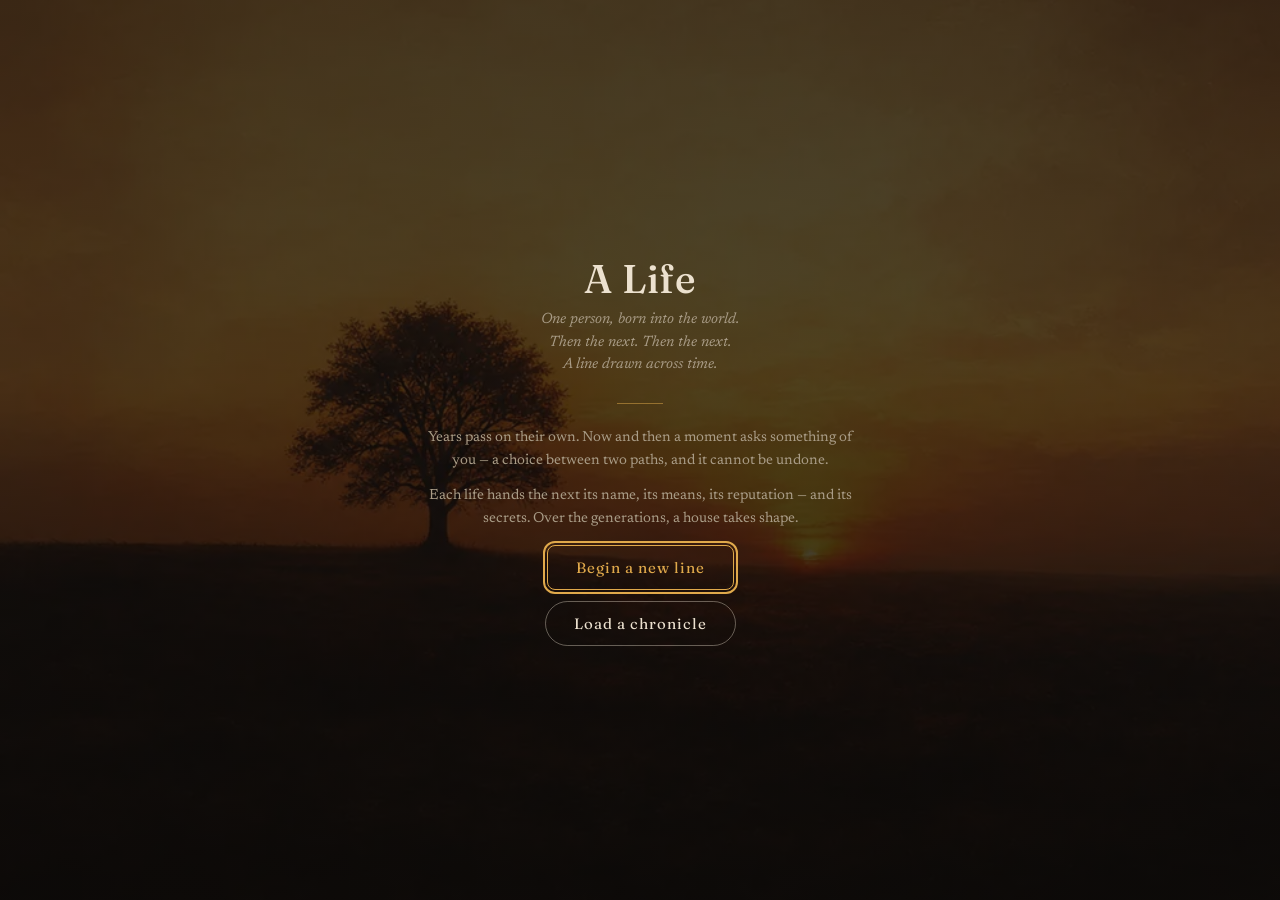
==== commit 1027be9f: "Gameplay round 2: fix motto convergence, deepen prose & dynasty agency A second 10-juror pass (recei" ====
--- a/a-life.html
+++ b/a-life.html
@@ -14,7 +14,8 @@
 <a href="#app" class="skip">Skip to the game</a>
 <canvas id="sky" aria-hidden="true"></canvas>
 <div id="stageArt" aria-hidden="true"></div>
-<div id="stageTitle" aria-live="polite" aria-atomic="true"></div>
+<div id="stageTitle" aria-hidden="true"></div>
+<div id="stageA11y" class="sr-only" aria-live="polite" aria-atomic="true"></div>
 <div class="grain"></div><div class="glow"></div>
 <div class="cloudStatus" id="cloudStatus" role="status" aria-live="polite" aria-atomic="true"></div>
 
@@ -54,7 +55,7 @@
     <h1>A Life</h1>
     <div class="tag">One person, born into the world.<br>Then the next. Then the next.<br>A line drawn across time.</div>
     <div class="rule"></div>
-    <p class="dim">Years pass on their own. Now and then a moment asks something of you. Nothing can be undone.</p>
+    <p class="dim">Years pass on their own. Now and then a moment asks something of you — a choice between two paths, and it cannot be undone.</p>
     <p class="dim" style="margin-top:-3px;">Each life hands the next its name, its means, its reputation — and its secrets. Over the generations, a house takes shape.</p>
     <div style="display:flex;flex-direction:column;gap:11px;align-items:center;margin-top:8px;">
       <button class="btn" id="begin">Begin a new line</button>
--- a/styles.css
+++ b/styles.css
@@ -349,3 +349,16 @@
   .snote{margin-top:13px;padding-top:11px;border-top:1px solid var(--line);
     font-size:13.5px;color:var(--ink-dim);font-style:italic;line-height:1.6;}
   .snote b{color:var(--ink);font-style:normal;}
+  .snote .shint{display:block;margin-top:8px;opacity:.75;}
+
+  /* ambient whisper (ephemeral weather line) vs. onboarding hint (lingers, brighter) */
+  .entry.whisper{color:var(--ink-faint);font-style:italic;opacity:.72;}
+  .entry.hint{color:var(--ink);}
+
+  /* the pace text doubles as a liveness light: a slow breathing dot means the years are moving */
+  .flow{position:relative;padding-left:15px;}
+  .flow::before{content:'';position:absolute;left:1px;top:50%;width:6px;height:6px;border-radius:50%;
+    background:currentColor;transform:translateY(-50%);opacity:.5;animation:flowpulse 2.6s ease-in-out infinite;}
+  @keyframes flowpulse{0%,100%{opacity:.22;}50%{opacity:.85;}}
+  body.paused .flow::before{animation:none;opacity:.2;}
+  body.hurry .flow::before{animation-duration:1s;background:var(--amber);}
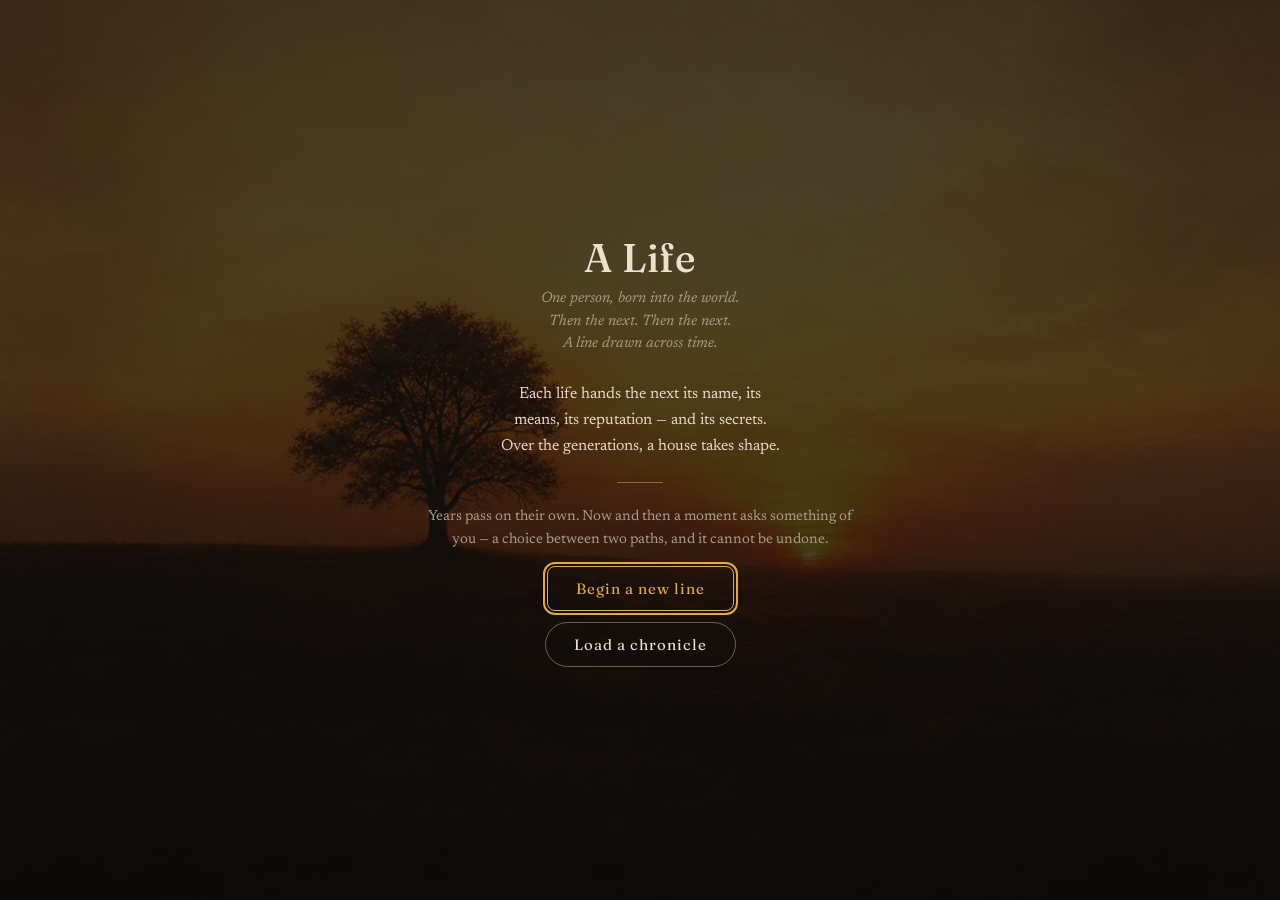
==== commit 8e940524: "Gameplay round 3: reputation readback, meta-progression, competing goods, polish Third 10-juror pass" ====
--- a/a-life.html
+++ b/a-life.html
@@ -54,13 +54,14 @@
   <div class="sheet">
     <h1>A Life</h1>
     <div class="tag">One person, born into the world.<br>Then the next. Then the next.<br>A line drawn across time.</div>
+    <p class="lead">Each life hands the next its name, its means, its reputation — and its secrets. Over the generations, a house takes shape.</p>
     <div class="rule"></div>
     <p class="dim">Years pass on their own. Now and then a moment asks something of you — a choice between two paths, and it cannot be undone.</p>
-    <p class="dim" style="margin-top:-3px;">Each life hands the next its name, its means, its reputation — and its secrets. Over the generations, a house takes shape.</p>
     <div style="display:flex;flex-direction:column;gap:11px;align-items:center;margin-top:8px;">
       <button class="btn" id="begin">Begin a new line</button>
       <button class="btn ghost" id="openLoad">Load a chronicle</button>
     </div>
+    <div id="housesRaised" class="housesRaised" aria-live="polite"></div>
   </div>
 </div>
 
--- a/styles.css
+++ b/styles.css
@@ -324,11 +324,20 @@
   .skip:focus{top:8px;outline:2px solid #fff;outline-offset:1px;}
 
   /* "how things stand" — a quiet, discoverable reflect button under the being line */
-  .reflect{display:block;margin:1px auto 0;background:none;border:none;cursor:pointer;
-    font-family:'Fraunces',serif;font-size:11.5px;letter-spacing:.8px;
-    color:var(--ink-faint);opacity:.82;padding:3px 10px;border-radius:9px;transition:color .2s,opacity .2s;}
-  .reflect::before{content:'⊙ ';opacity:.75;}
-  .reflect:hover{color:var(--amber);opacity:1;}
+  .reflect{display:block;margin:2px auto 0;background:none;border:1px solid rgba(236,225,207,0.16);cursor:pointer;
+    font-family:'Fraunces',serif;font-size:12.5px;letter-spacing:.8px;
+    color:var(--ink-dim);opacity:.95;padding:4px 12px;border-radius:11px;transition:color .2s,opacity .2s,border-color .2s;}
+  .reflect::before{content:'⊙ ';opacity:.8;}
+  .reflect:hover{color:var(--amber);opacity:1;border-color:rgba(224,169,75,0.42);}
+
+  /* the dynasty hook on the title — brighter than the mechanics line, so a newcomer reads it */
+  .lead{color:var(--ink);font-size:14px;line-height:1.55;margin:8px auto 2px;max-width:32ch;opacity:.96;}
+
+  /* the houses-you've-raised collection (meta-progression) on the title screen */
+  .housesRaised{margin-top:20px;font-size:12px;line-height:1.5;}
+  .housesRaised:empty{display:none;}
+  .hr-title{font-family:'Fraunces',serif;letter-spacing:.5px;color:var(--ink-dim);opacity:.9;}
+  .hr-mottos{margin-top:6px;font-style:italic;color:var(--ink-faint);opacity:.85;line-height:1.7;}
   .reflect:focus-visible{outline:2px solid var(--amber);outline-offset:2px;color:var(--amber);}
   .veil.show ~ #app .reflect, body.paused .reflect{opacity:.55;}
 
